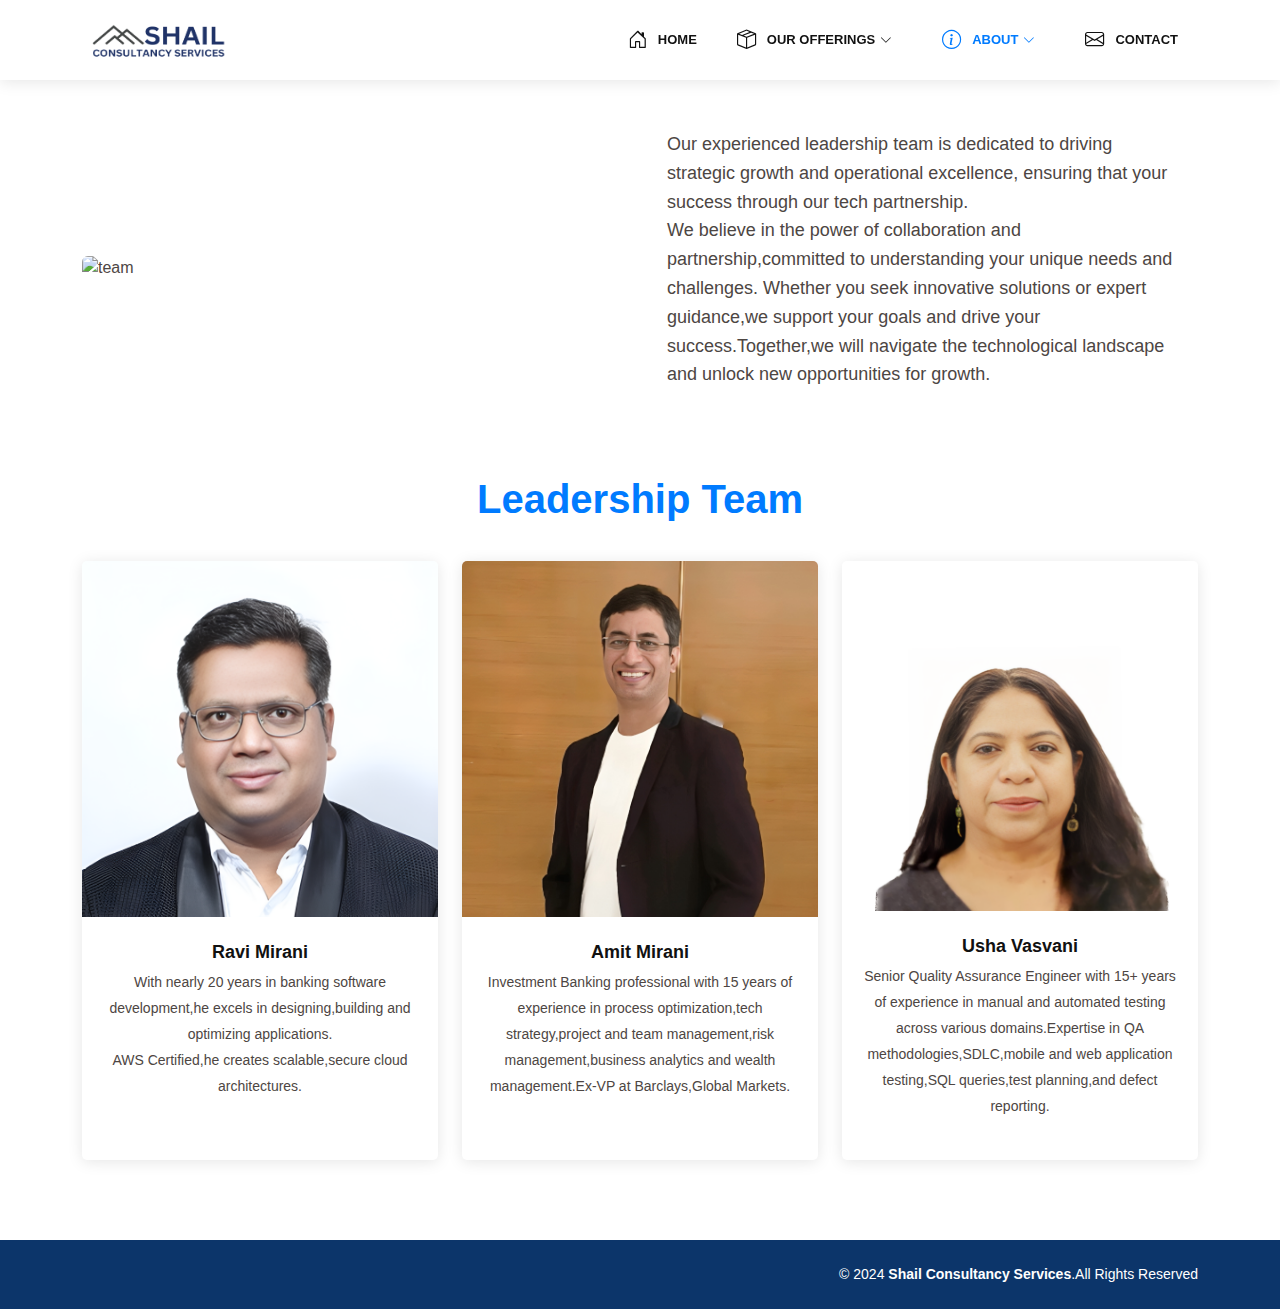
==== about.html @ 4fe2745e "first commit" ====
<!DOCTYPE html>
<html lang="en">

<head>
  <meta charset="utf-8">
  <meta content="width=device-width, initial-scale=1.0" name="viewport">

  <title>About - Company Bootstrap Template</title>
  <meta content="" name="description">
  <meta content="" name="keywords">

  <!-- Favicons -->
  <link rel="icon" href="assets/img/logo/favicons.ico">

  <!-- Vendor CSS Files -->
  <link href="assets/vendor/animate.css/animate.min.css" rel="stylesheet">
  <link href="assets/vendor/aos/aos.css" rel="stylesheet">
  <link href="assets/vendor/bootstrap/css/bootstrap.min.css" rel="stylesheet">
  <link href="assets/vendor/bootstrap-icons/bootstrap-icons.css" rel="stylesheet">
  <link href="assets/vendor/glightbox/css/glightbox.min.css" rel="stylesheet">
  <link href="assets/vendor/swiper/swiper-bundle.min.css" rel="stylesheet">

  <!-- Template Main CSS File -->
  <link href="assets/css/style.css" rel="stylesheet">
</head>

<style>
  .about-text {
    padding: 0 15px;
  }

  .about-text p {
    font-size: 18px;
    line-height: 1.6;
    font-weight: 400;
  }
</style>

<body>

  <!-- ======= Header ======= -->
  <header id="header" class="fixed-top">
    <div class="container d-flex align-items-center">

      <!-- Uncomment below if you prefer to use heading -->
      <!-- <h1 class="logo">
        <span>SHAIL</span><br>
        <span class="subtext">Consultancy Services</span>
      </h1> -->
      <!-- Company Logo -->
      <a href="index.html" class="logo me-auto"><img src="assets/img/logo/shail.png" alt="Shail Consultancy Services"
          class="img-fluid"></a>
      <!-- navbar -->
      <nav id="navbar" class="navbar order-last order-lg-0">
        <ul>
          <li><a href="index.html"><i class="bi bi-house-door"></i><span>Home</span></a></li>
          <li class="dropdown"><a href="#"><i class="bi bi-box-seam"></i><span>Our
                Offerings</span><i class="bi bi-chevron-down"></i></a>
            <ul class="dropdown-menu">
              <li><a href="enterprise-app-dev.html"><i class="bi bi-laptop"></i><span>Enterprise App
                    Development</span></a></li>
              <li><a href="aws-solution-architect.html"><i class="bi bi-cloud"></i><span>AWS Solution
                    Architects</span></a></li>
              <li><a href="devsecops.html"><i class="bi bi-shield-lock"></i><span>DevSecOps</span></a>
              </li>
              <li><a href="testing.html"><i class="bi bi-bug"></i><span>Testing and
                    QA</span></a></li>
              <li><a href="recruitment.html"><i class="bi bi-person-check"></i><span>Recruitment</span></a></li>
            </ul>
          </li>
          <li class="dropdown"><a href="#" class="active"><i class="bi bi-info-circle"></i><span>About</span><i
                class="bi bi-chevron-down"></i></a>
            <ul class="dropdown-menu">
              <li><a href="mission.html"><i class="bi bi-bullseye"></i><span>Our Mission</span></a></li>
              <li><a href="about.html"><i class="bi bi-people"></i><span>Leadership</span></a></li>
            </ul>
          </li>
          <li><a href="contact.html"><i class="bi bi-envelope"></i><span>Contact</span></a></li>
        </ul>
        <i class="bi bi-list mobile-nav-toggle"></i>
      </nav><!-- End navbar -->
    </div>
  </header><!-- End Header -->

  <main id="main">

    <!-- ======= About Us Section ======= -->
    <section id="about-us" class="about-us" style="margin-top: 120px; padding: 10px 0;">
      <div class="container">
        <div class="row align-items-center">
          <div class="col-lg-6 mb-4 mb-lg-0" data-aos="fade-right">
            <img src="assets/img/about/team.jpg" alt="team" class="img-fluid rounded"
              style="max-height: 270px; width: 100%; object-fit: cover;">
          </div>
          <div class="col-lg-6" data-aos="fade-left">
            <div class="about-text">
              <p>Our experienced leadership team is dedicated to driving strategic growth and operational excellence,
                ensuring that your success through our tech partnership.<br>We believe in the power of
                collaboration and partnership,committed to understanding your unique needs and challenges.
                Whether you seek innovative solutions or expert guidance,we support your goals and
                drive your success.Together,we will navigate the technological landscape and unlock new
                opportunities for growth.</p>
            </div>
          </div>
        </div>
      </div>
    </section><!-- End About Us Section -->

    <!-- ======= Our Team Section ======= -->
    <section id="team" class="team section-bg" style="background-color: white;">
      <div class="container">
        <div class="section-title" data-aos="fade-up">
          <h1 style="color: #007bff; font-weight: 800;">Leadership Team</h1>
        </div>
        <div class="row">
          <div class="col-lg-4 col-md-6 d-flex align-items-stretch" data-aos="fade-up" data-aos-delay="100">
            <div class="member">
              <div class="member-img">
                <img src="assets/img/about/ravi-mirani.png" class="img-fluid" alt="">
              </div>
              <div class="member-info">
                <h4>Ravi Mirani</h4>
                <p>With nearly 20 years in banking software development,he excels in designing,building and
                  optimizing applications.<br>
                  AWS Certified,he creates scalable,secure cloud architectures.</p>
              </div>
            </div>
          </div>

          <div class="col-lg-4 col-md-6 d-flex align-items-stretch" data-aos="fade-up" data-aos-delay="200">
            <div class="member">
              <div class="member-img">
                <img src="assets/img/about/amit-mirani.png" class="img-fluid" alt="">
              </div>
              <div class="member-info">
                <h4>Amit Mirani</h4>
                <p>Investment Banking professional with 15 years of experience in process optimization,tech
                  strategy,project and team management,risk management,business analytics and wealth management.Ex-VP at
                  Barclays,Global Markets.</p>
              </div>
            </div>
          </div>

          <div class="col-lg-4 col-md-6 d-flex align-items-stretch" data-aos="fade-up" data-aos-delay="300">
            <div class="member">
              <div class="member-img">
                <img src="assets/img/about/usha-vasvani.png" class="img-fluid" alt="">
              </div>
              <div class="member-info">
                <h4>Usha Vasvani</h4>
                <p>Senior Quality Assurance Engineer with 15+ years of experience in manual and automated testing across
                  various domains.Expertise in QA methodologies,SDLC,mobile and web application testing,SQL queries,test
                  planning,and defect reporting.</p>
              </div>
            </div>
          </div>

          <!-- Add more team members here if needed -->

        </div>
      </div>
    </section>
    </section><!-- End Our Team Section -->
  </main><!-- End #main -->

  <!-- ======= Footer ======= -->
  <footer id="footer">
    <div class="container d-md-flex justify-content-md-end py-4">
      <div class="text-center text-md-end">
        <div class="copyright">
          &copy; 2024 <strong><span>Shail Consultancy Services</span></strong>.All Rights Reserved
        </div>
      </div>
    </div>
  </footer><!-- End Footer -->

  <a href="#" class="back-to-top d-flex align-items-center justify-content-center"><i
      class="bi bi-arrow-up-short"></i></a>

  <!-- Vendor JS Files -->
  <script src="assets/vendor/aos/aos.js"></script>
  <script src="assets/vendor/bootstrap/js/bootstrap.bundle.min.js"></script>
  <script src="assets/vendor/glightbox/js/glightbox.min.js"></script>
  <script src="assets/vendor/swiper/swiper-bundle.min.js"></script>
  <script src="assets/vendor/waypoints/noframework.waypoints.js"></script>

  <!-- Template Main JS File -->
  <script src="assets/js/main.js"></script>

</body>

</html>
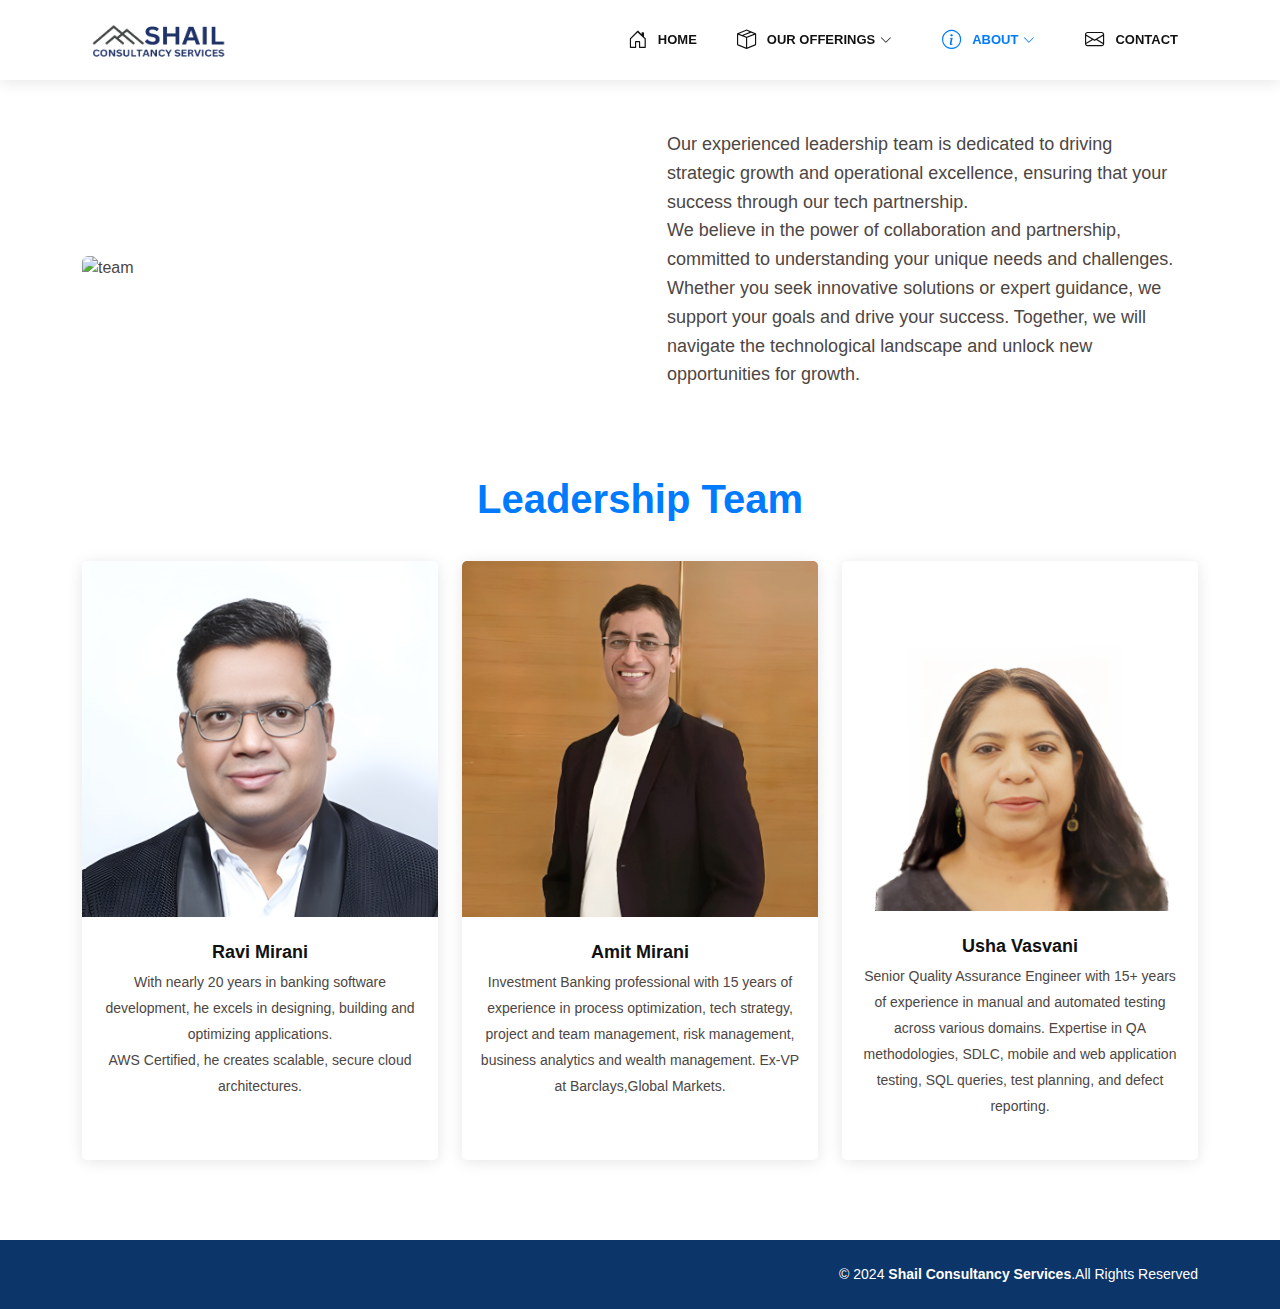
==== commit 431675cc: "added spaces in the comma and full stop" ====
--- a/about.html
+++ b/about.html
@@ -96,9 +96,9 @@
             <div class="about-text">
               <p>Our experienced leadership team is dedicated to driving strategic growth and operational excellence,
                 ensuring that your success through our tech partnership.<br>We believe in the power of
-                collaboration and partnership,committed to understanding your unique needs and challenges.
-                Whether you seek innovative solutions or expert guidance,we support your goals and
-                drive your success.Together,we will navigate the technological landscape and unlock new
+                collaboration and partnership, committed to understanding your unique needs and challenges.
+                Whether you seek innovative solutions or expert guidance, we support your goals and
+                drive your success. Together, we will navigate the technological landscape and unlock new
                 opportunities for growth.</p>
             </div>
           </div>
@@ -120,9 +120,9 @@
               </div>
               <div class="member-info">
                 <h4>Ravi Mirani</h4>
-                <p>With nearly 20 years in banking software development,he excels in designing,building and
+                <p>With nearly 20 years in banking software development, he excels in designing, building and
                   optimizing applications.<br>
-                  AWS Certified,he creates scalable,secure cloud architectures.</p>
+                  AWS Certified, he creates scalable, secure cloud architectures.</p>
               </div>
             </div>
           </div>
@@ -134,8 +134,8 @@
               </div>
               <div class="member-info">
                 <h4>Amit Mirani</h4>
-                <p>Investment Banking professional with 15 years of experience in process optimization,tech
-                  strategy,project and team management,risk management,business analytics and wealth management.Ex-VP at
+                <p>Investment Banking professional with 15 years of experience in process optimization, tech
+                  strategy, project and team management, risk management, business analytics and wealth management. Ex-VP at
                   Barclays,Global Markets.</p>
               </div>
             </div>
@@ -149,8 +149,8 @@
               <div class="member-info">
                 <h4>Usha Vasvani</h4>
                 <p>Senior Quality Assurance Engineer with 15+ years of experience in manual and automated testing across
-                  various domains.Expertise in QA methodologies,SDLC,mobile and web application testing,SQL queries,test
-                  planning,and defect reporting.</p>
+                  various domains. Expertise in QA methodologies, SDLC, mobile and web application testing, SQL queries, test
+                  planning, and defect reporting.</p>
               </div>
             </div>
           </div>
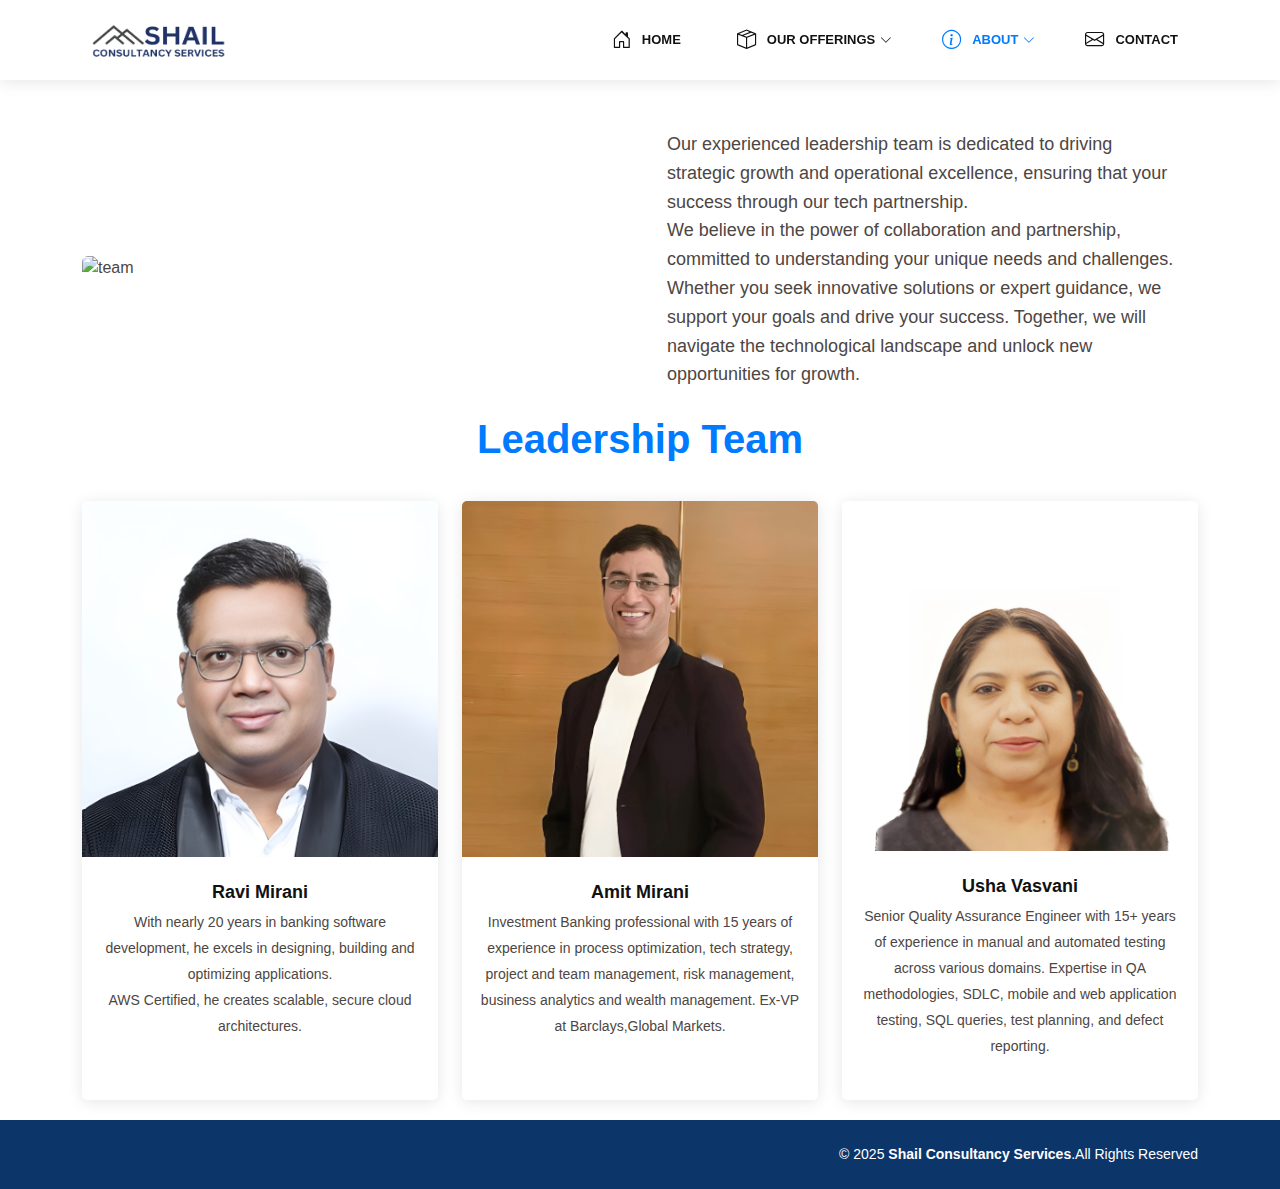
==== commit f9269789: "changed the year in the footer section of all the pages" ====
--- a/about.html
+++ b/about.html
@@ -168,7 +168,7 @@
     <div class="container d-md-flex justify-content-md-end py-4">
       <div class="text-center text-md-end">
         <div class="copyright">
-          &copy; 2024 <strong><span>Shail Consultancy Services</span></strong>.All Rights Reserved
+          &copy; 2025 <strong><span>Shail Consultancy Services</span></strong>.All Rights Reserved
         </div>
       </div>
     </div>
--- a/assets/css/style.css
+++ b/assets/css/style.css
@@ -186,6 +186,19 @@
 .navbar a .bi-chevron-down {
   font-size: 12px; /* Adjust the dropdown indicator icon size */
   margin-left: 5px; /* Adjust margin between icon and text */
+}
+
+/* Prevent shifting the first item in dropdown menus */
+.navbar .dropdown ul li:first-child {
+  position: static;
+  left: 0;
+}
+
+@media (min-width: 1024px) {
+  .navbar li:first-child {
+    position: relative;
+    left: -16px;
+  }
 }
 
 .navbar a:hover,
@@ -560,7 +573,7 @@
 # Sections General
 --------------------------------------------------------------*/
 section {
-  padding: 60px 0;
+  /* padding: 60px 0; */
   overflow: hidden;
 }
 
